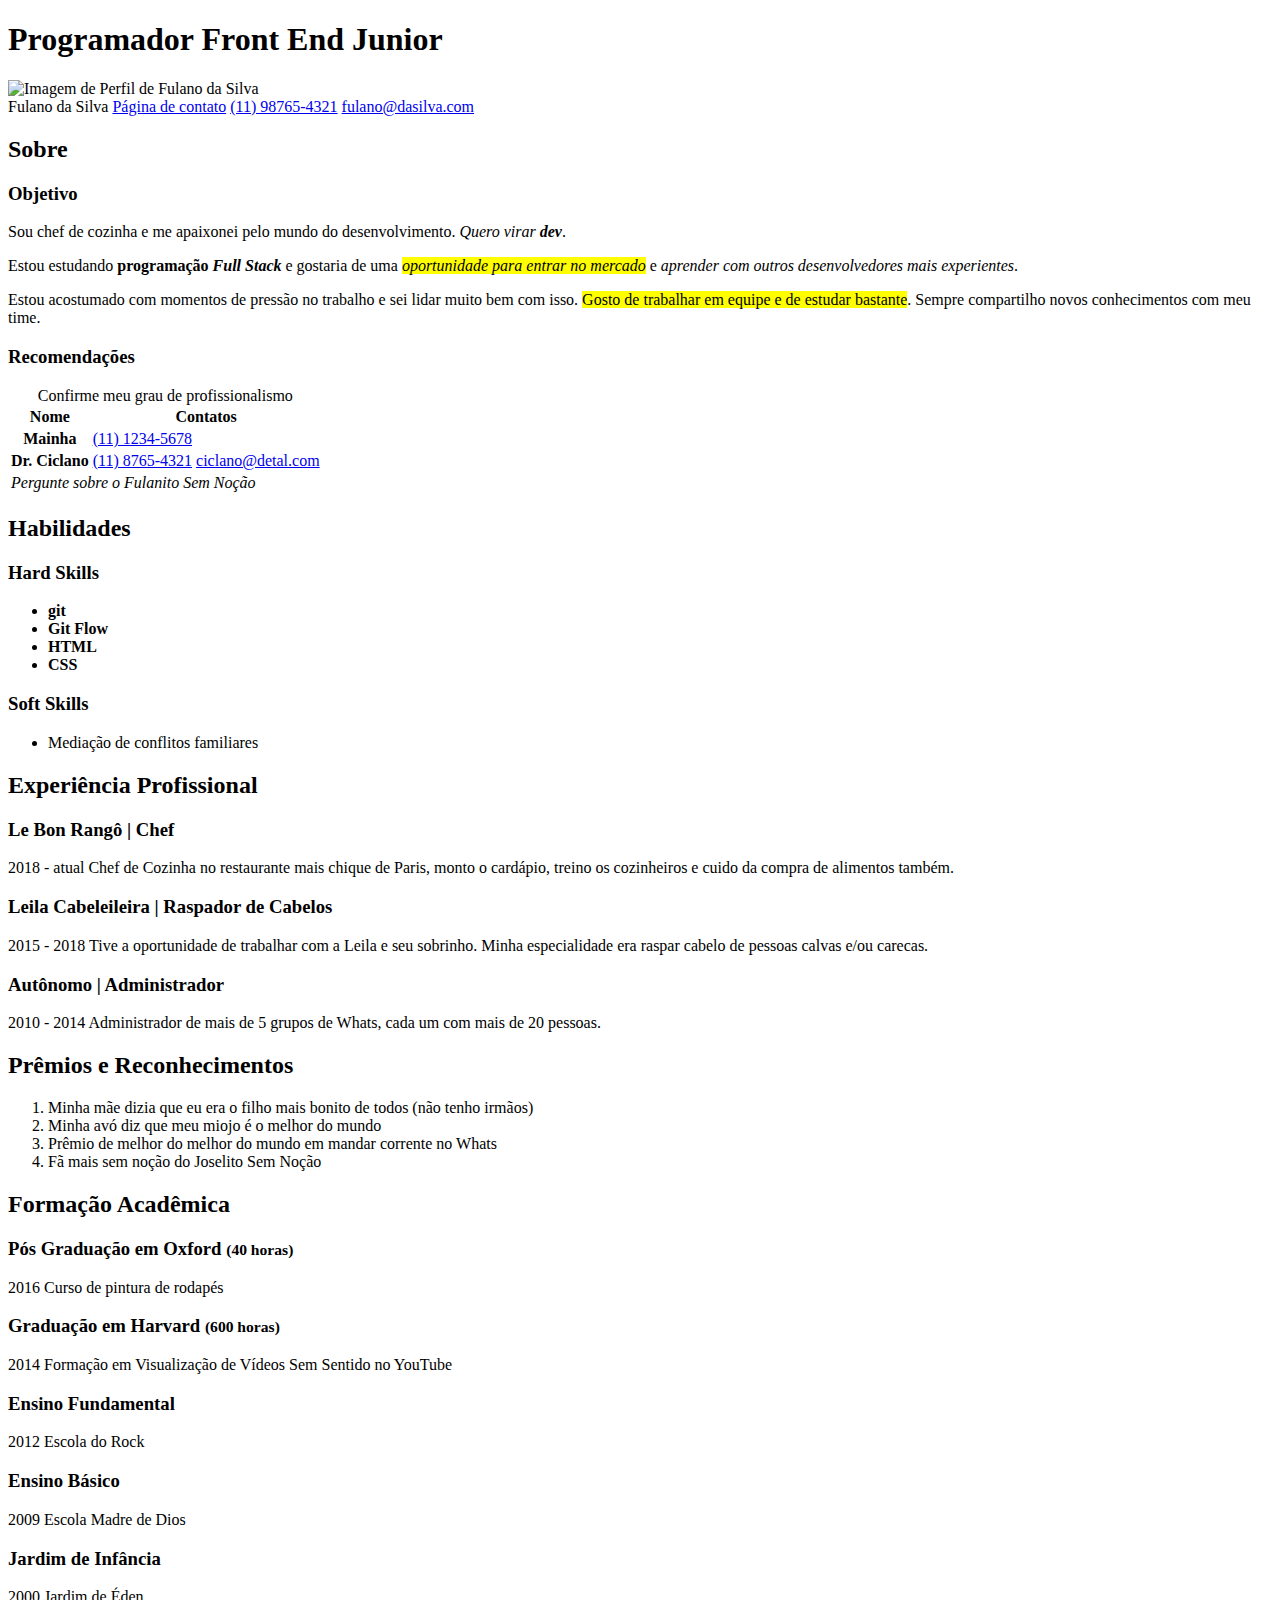
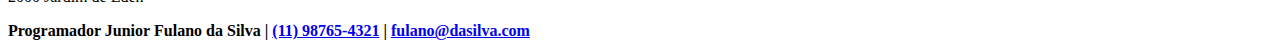
==== index.html @ 1957220d "Add files via upload" ====
<!DOCTYPE html>
<html lang="pt">

<head>
  <meta charset="UTF-8">
  <meta name="viewport" content="width=device-width, initial-scale=1.0">
  <title>Currículo</title>
  <link rel="preconnect" href="https://fonts.gstatic.com">
  <link href="https://fonts.googleapis.com/css2?family=Anton&family=Montserrat&display=swap" rel="stylesheet">
  <link rel="stylesheet" href="./assets/stylesheets/estilo.css">
</head>


<body>
  <header>
    <h1>Programador Front End Junior</h1>
    <img src="./assets/img/imagem-de-perfil.jpg" alt="Imagem de Perfil de Fulano da Silva" width="96" height="96">
    <div class="contato-header" id="contatoHeader">
      <span class="contato-name">Fulano da Silva</span>
      <a class="link-caontato" href="./contato.html">Página de contato</a>
      <a href="tel:+5511987654321" target="_blank" title="Ligar para Fulano" rel="external noopener noreferrer" referrerpolicy="noreferrer">(11) 98765-4321</a>
      <a href="mailto:fulano@dasilva.com?subject=Quero%20te%20contratar&cc=fulano2@mail.com&bcc=fulano3@mail.com&body=Quero%20te%20contratar%20Fulano" target="_blank" title="Enviar email para Fulano" rel="external noopener noreferrer" referrerpolicy="noreferrer">fulano@dasilva.com</a>
    </div>
  </header>

  <aside>
    <h2>Sobre</h2>
    <article id="objetivo">
      <h3>Objetivo</h3>
      <p>Sou chef de cozinha e me apaixonei pelo mundo do desenvolvimento. <em>Quero virar <strong>dev</strong></em>.</p>
      <p>Estou estudando <strong>programação <i>Full Stack</i></strong> e gostaria de uma <mark><em>oportunidade para entrar no mercado</em></mark> e <em>aprender com outros desenvolvedores mais experientes</em>.</p>
      <p>Estou acostumado com momentos de pressão no trabalho e sei lidar muito bem com isso. <mark>Gosto de trabalhar em equipe e de estudar bastante</mark>. Sempre compartilho novos conhecimentos com meu time.</p>
    </article>
    <article id="recomendacoes">
      <h3>Recomendações</h3>
      <table>
        <caption>Confirme meu grau de profissionalismo</caption>
        <thead>
          <th scope="col">Nome</th>
          <th scope="colgroup" colspan="2">Contatos</th>
        </thead>
        <tbody>
          <tr>
            <th scope="row">Mainha</th>
            <td colspan="2"><a class="contato-fone" href="tel:+551112345678" target="_blank" title="Ligar para Mainha" rel="external noopener noreferrer" referrerpolicy="noreferrer">(11) 1234-5678</a></td>
          </tr>
          <tr>
            <th scope="row">Dr. Ciclano</th>
            <td><a  class="contato-whats" href="tel:+551187654321" target="_blank" title="Ligar para Dr. Ciclano" rel="external noopener noreferrer" referrerpolicy="noreferrer">(11) 8765-4321</a></td>
            <td><a href="mailto:ciclano@detal.com" target="_blank" title="Enviar email para Dr. Ciclano" rel="external noopener noreferrer" referrerpolicy="noreferrer">ciclano@detal.com</a></td>
          </tr>
        </tbody>
        <tfoot>
          <tr>
            <td colspan="3"><i>Pergunte sobre o Fulanito Sem Noção</i></td>
          </tr>
        </tfoot>
      </table>
    </article>
  </aside>
  <main>
    <section id="habilidades">
      <h2>Habilidades</h2>
      <div class="habilidades-lista">
        <article id="hardSkills">
          <h3>Hard Skills</h3>
          <ul>
            <li><strong>git</strong></li>
            <li><strong>Git Flow</strong></li>
            <li><strong>HTML</strong></li>
            <li><strong>CSS</strong></li>
          </ul>
        </article>
        <article id="softSkills">
          <h3>Soft Skills</h3>
          <ul>
            <li>Mediação de conflitos familiares</li>
          </ul>
        </article>
      </div>
    </section>
    <section id="experienciaProfissional">
      <h2>Experiência Profissional</h2>
      <article class="profissao-item">
        <h3>Le Bon Rangô | Chef</h3>
        <p><span class="ano">2018 - atual</span> Chef de Cozinha no restaurante mais chique de Paris, monto o cardápio, treino os cozinheiros e cuido da compra de alimentos também.</p>
      </article>
      <article class="profissao-item">
        <h3>Leila Cabeleileira | Raspador de Cabelos</h3>
        <p><span class="ano">2015 - 2018</span> Tive a oportunidade de trabalhar com a Leila e seu sobrinho. Minha especialidade era raspar cabelo de pessoas calvas e/ou carecas.</p>
      </article>
      <article class="profissao-item">
        <h3>Autônomo | Administrador</h3>
        <p><span class="ano">2010 - 2014</span> Administrador de mais de 5 grupos de Whats, cada um com mais de 20 pessoas.</p>
      </article>
    </section>
    <section id="premiosReconhecimentos">
      <h2>Prêmios e Reconhecimentos</h2>
      <ol>
        <li>Minha mãe dizia que eu era o filho mais bonito de todos (não tenho irmãos)</li>
        <li>Minha avó diz que meu miojo é o melhor do mundo</li>
        <li>Prêmio de melhor do melhor do mundo em mandar corrente no Whats</li>
        <li>Fã mais sem noção do Joselito Sem Noção</li>
      </ol>
    </section>
    <section id="formacaoAcademica">
      <h2>Formação Acadêmica</h2>
      <article class="formacao-item">
        <h3>Pós Graduação em Oxford <small>(40 horas)</small></h3>
        <p><span class="ano">2016</span> Curso de pintura de rodapés</p>
      </article>
      <article class="formacao-item">
        <h3>Graduação em Harvard <small>(600 horas)</small></h3>
        <p><span class="ano">2014</span> Formação em Visualização de Vídeos Sem Sentido no YouTube</p>
      </article>
      <article class="formacao-item">
        <h3>Ensino Fundamental</h3>
        <p><span class="ano">2012</span> Escola do Rock</p>
      </article>
      <article class="formacao-item">
        <h3>Ensino Básico</h3>
        <p><span class="ano">2009</span> Escola Madre de Dios</p>
      </article>
      <article class="formacao-item">
        <h3>Jardim de Infância</h3>
        <p><span class="ano">2000</span> Jardim de Éden</p>
      </article>
    </section>
  </main>
  <footer>
    <b id="contatoFooter"><strong>Programador Junior</strong> Fulano da Silva | <a href="tel:+5511987654321" target="_blank" title="Ligar para Fulano" rel="external noopener noreferrer" referrerpolicy="noreferrer">(11) 98765-4321</a> | <a href="mailto:fulano@dasilva.com?subject=Quero%20te%20contratar&cc=fulano2@mail.com&bcc=fulano3@mail.com&body=Quero%20te%20contratar%20Fulano" target="_blank" title="Enviar email para Fulano" rel="external noopener noreferrer" referrerpolicy="noreferrer">fulano@dasilva.com</a></b>
  </footer>
</body>

</html>
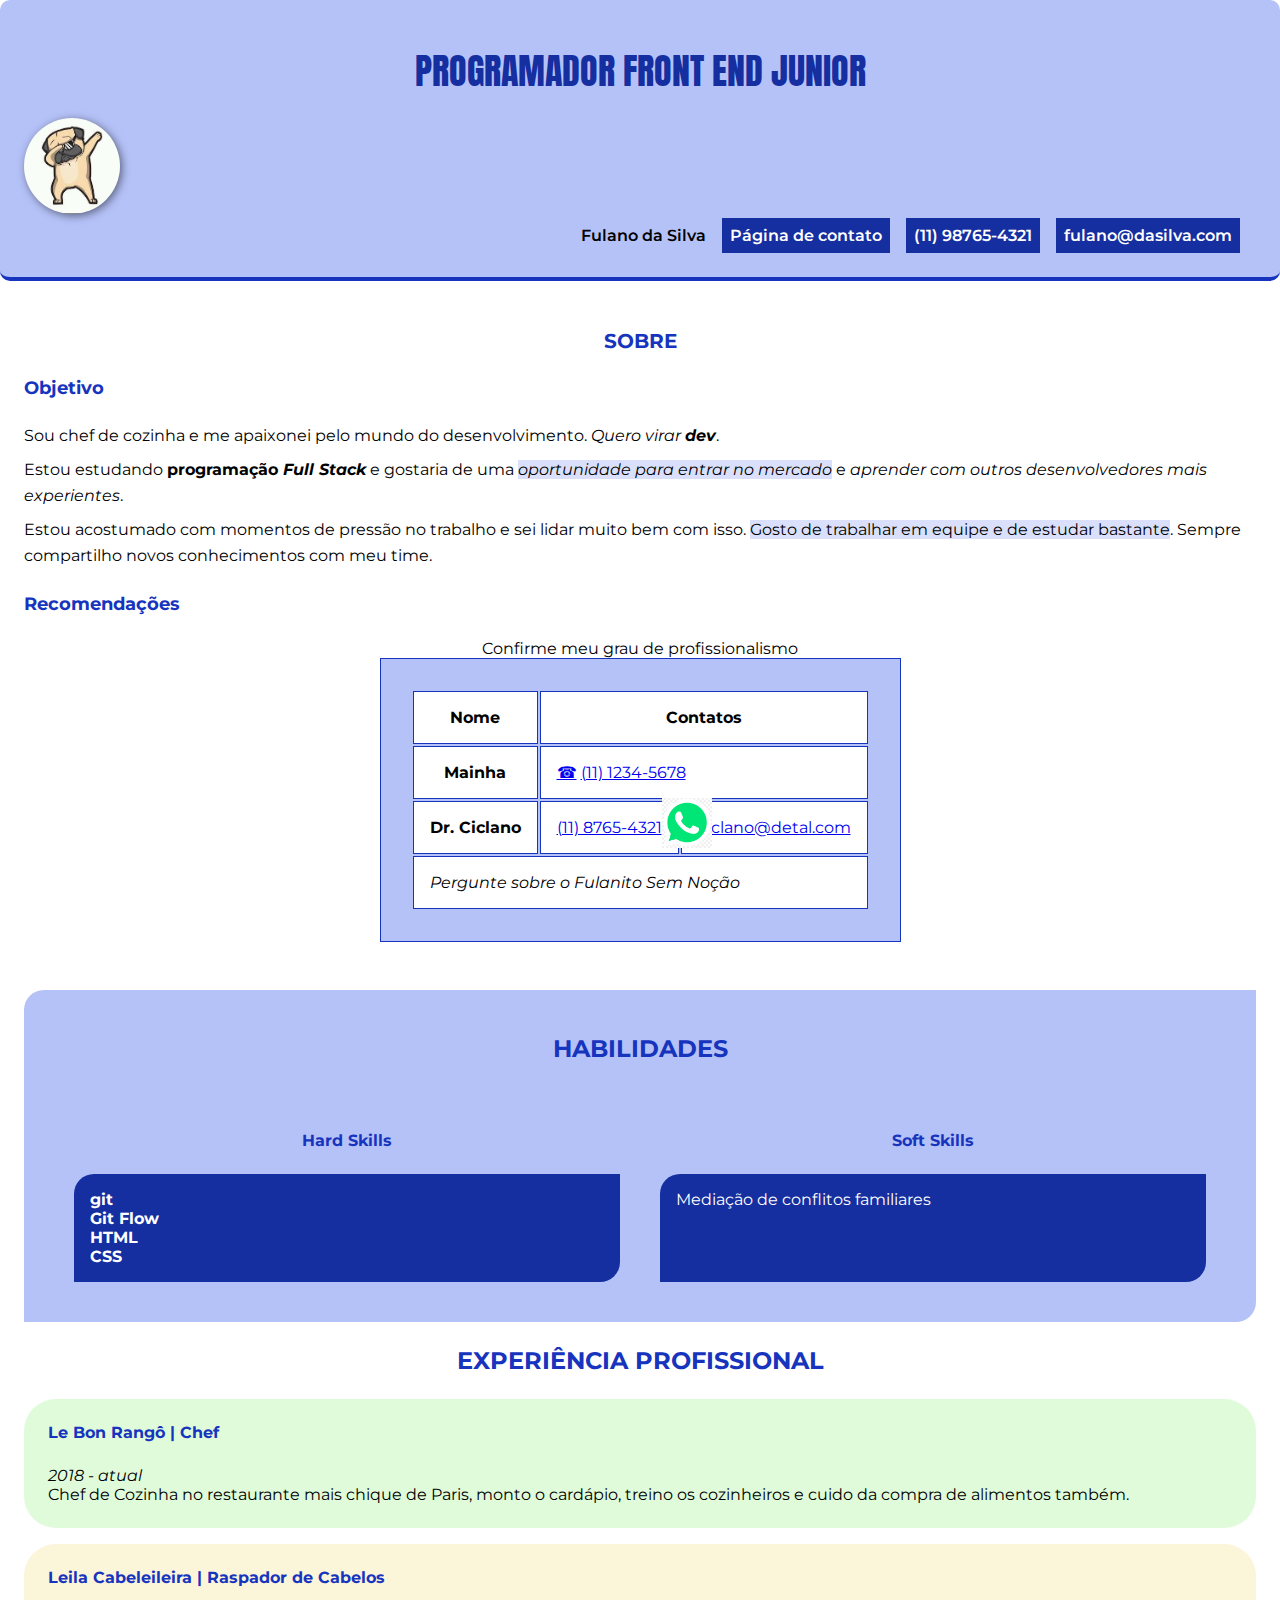
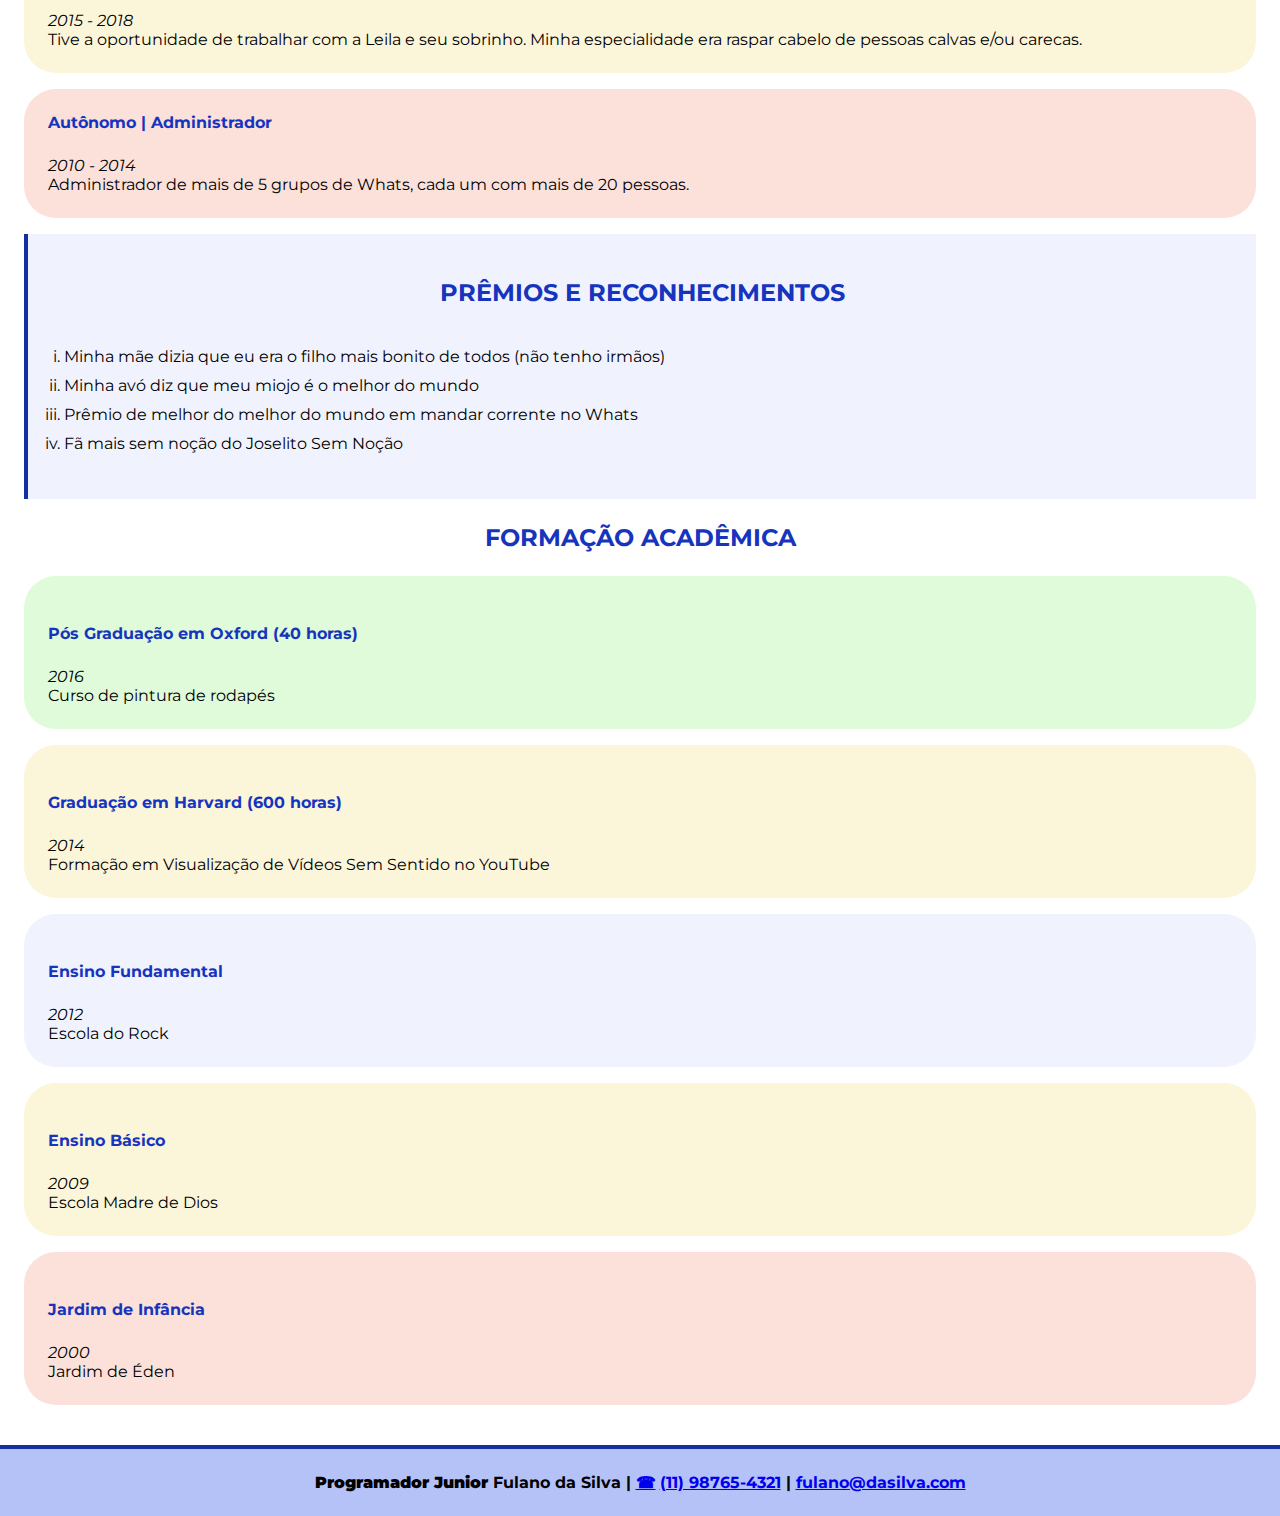
==== commit 7b24a8e3: "finalizando aula de css" ====
--- a/index.html
+++ b/index.html
@@ -14,11 +14,13 @@
 <body>
   <header>
     <h1>Programador Front End Junior</h1>
-    <img src="./assets/img/imagem-de-perfil.jpg" alt="Imagem de Perfil de Fulano da Silva" width="96" height="96">
+    <div>
+      <img src="./assets/img/imagem-de-perfil.jpg" alt="Imagem de Perfil de Fulano da Silva" width="96" height="96">
+    </div>
     <div class="contato-header" id="contatoHeader">
       <span class="contato-name">Fulano da Silva</span>
-      <a class="link-caontato" href="./contato.html">Página de contato</a>
-      <a href="tel:+5511987654321" target="_blank" title="Ligar para Fulano" rel="external noopener noreferrer" referrerpolicy="noreferrer">(11) 98765-4321</a>
+      <a class="link-contato" href="./contato.html">Página de contato</a>
+      <a class='contato-whats' href="tel:+5511987654321" target="_blank" title="Ligar para Fulano" rel="external noopener noreferrer" referrerpolicy="noreferrer">(11) 98765-4321</a>
       <a href="mailto:fulano@dasilva.com?subject=Quero%20te%20contratar&cc=fulano2@mail.com&bcc=fulano3@mail.com&body=Quero%20te%20contratar%20Fulano" target="_blank" title="Enviar email para Fulano" rel="external noopener noreferrer" referrerpolicy="noreferrer">fulano@dasilva.com</a>
     </div>
   </header>
@@ -59,6 +61,7 @@
     </article>
   </aside>
   <main>
+
     <section id="habilidades">
       <h2>Habilidades</h2>
       <div class="habilidades-lista">
@@ -79,6 +82,7 @@
         </article>
       </div>
     </section>
+
     <section id="experienciaProfissional">
       <h2>Experiência Profissional</h2>
       <article class="profissao-item">
@@ -94,6 +98,7 @@
         <p><span class="ano">2010 - 2014</span> Administrador de mais de 5 grupos de Whats, cada um com mais de 20 pessoas.</p>
       </article>
     </section>
+
     <section id="premiosReconhecimentos">
       <h2>Prêmios e Reconhecimentos</h2>
       <ol>
@@ -103,9 +108,10 @@
         <li>Fã mais sem noção do Joselito Sem Noção</li>
       </ol>
     </section>
+
     <section id="formacaoAcademica">
       <h2>Formação Acadêmica</h2>
-      <article class="formacao-item">
+      <article class="formacao-item" id=>
         <h3>Pós Graduação em Oxford <small>(40 horas)</small></h3>
         <p><span class="ano">2016</span> Curso de pintura de rodapés</p>
       </article>
@@ -127,8 +133,9 @@
       </article>
     </section>
   </main>
+
   <footer>
-    <b id="contatoFooter"><strong>Programador Junior</strong> Fulano da Silva | <a href="tel:+5511987654321" target="_blank" title="Ligar para Fulano" rel="external noopener noreferrer" referrerpolicy="noreferrer">(11) 98765-4321</a> | <a href="mailto:fulano@dasilva.com?subject=Quero%20te%20contratar&cc=fulano2@mail.com&bcc=fulano3@mail.com&body=Quero%20te%20contratar%20Fulano" target="_blank" title="Enviar email para Fulano" rel="external noopener noreferrer" referrerpolicy="noreferrer">fulano@dasilva.com</a></b>
+    <b id="contatoFooter"><strong>Programador Junior</strong> Fulano da Silva | <a class="footer-tel" href="tel:+5511987654321" target="_blank" title="Ligar para Fulano" rel="external noopener noreferrer" referrerpolicy="noreferrer">(11) 98765-4321</a> | <a href="mailto:fulano@dasilva.com?subject=Quero%20te%20contratar&cc=fulano2@mail.com&bcc=fulano3@mail.com&body=Quero%20te%20contratar%20Fulano" target="_blank" title="Enviar email para Fulano" rel="external noopener noreferrer" referrerpolicy="noreferrer">fulano@dasilva.com</a></b>
   </footer>
 </body>
 
--- a/assets/stylesheets/estilo.css
+++ b/assets/stylesheets/estilo.css
@@ -0,0 +1,252 @@
+* {
+  box-sizing: border-box;
+  font-family: 'Montserrat', sans-serif;
+  font-size: 16px;
+  margin: 0;
+  padding: 0;
+}
+
+header,
+aside,
+main,
+footer {
+  padding: 24px;
+}
+
+h2 {
+  text-transform: uppercase;
+  text-align: center;
+  font-size: 24px;
+}
+
+h2, h3 {
+  color: #1634bd;
+  font-weight: 700;
+  margin: 24px auto;
+}
+
+header {
+  background-color: #b5c2f8;
+  border-bottom: 4px solid #1634bd;
+  border-radius : 10px;
+}
+
+header h1 {
+  width: 100%;
+  text-align: center;
+  margin: 20px auto;
+  color: #152ea0;
+  font-size: 36px;
+  font-family: 'Anton', Arial, Helvetica, sans-serif;
+  font-weight: 300;
+  text-transform: uppercase;
+}
+
+header img {
+  animation: bordaCamaleao 4s infinite;
+  border-radius:50%;
+  transition: .5s ease-in-out;
+  filter: drop-shadow(2px 2px 4px rgba(0, 0, 0, 0.5));
+  margin: auto;
+}
+
+header img:hover {
+  transform: rotate(180deg);
+}
+
+header .contato-header {
+  font-family: 'Montserrat';
+  font-weight: 600;
+  width: 100%;
+  display: flex;
+  justify-content: flex-end;
+  align-items: center;
+}
+
+header span {
+  margin-right: 16px;
+}
+
+header a {
+  margin-right: 16px;
+  background-color: #152ea0;
+  color: #fff;
+  text-decoration: none;
+  padding: 8px;
+}
+
+
+aside h2 {
+  font-size: 20px;
+  text-align: center;
+}
+
+aside h3 {
+  font-size: 18px;
+  text-transform: capitalize;
+  text-align: left;
+}
+
+aside p {
+  font-size: 16px;
+  line-height: 26px;
+  margin: 8px auto;
+}
+
+aside p mark {
+  background-color: rgba(181, 194, 248, .5);
+}
+
+
+#recomendacoes table, thead, tbody, tfoot, tr, th, td  {
+  border: 1px solid #1634bd;
+}
+
+#recomendacoes table {
+  background-color: #b5c2f8;
+  margin: auto;
+  padding: 30px;
+}
+
+#recomendacoes tr, td, th {
+  background-color: #fff;
+  padding: 16px;
+}
+
+#recomendacoes .contato-fone::before {
+  content: '\0260E';
+  margin-right: 4px;
+}
+#recomendacoes .contato-whats {
+  position: relative;
+}
+
+#recomendacoes .contato-whats::after {
+  content: '';
+  background-image: url("/assets/img/icon-whats.png");
+  width: 50px;
+  height: 50px;
+  background-repeat: no-repeat;
+  background-size: 100%;
+  position: absolute;
+  right: -50px;
+  top: -20px;
+}
+
+#habilidades {
+  background-color:#b5c2f8 ;
+  border-radius: 20px 0 20px 0;
+  padding: 20px 30px;
+}
+
+.habilidades-lista {
+  display: flex;
+  width: 100%; 
+  justify-content: space-around;
+}
+
+
+.habilidades-lista article {
+  width: 50%;
+  padding: 20px;
+  display: flex;
+  flex-direction: column;
+}
+
+
+.habilidades-lista article ul{
+  border-radius: 20px 0 20px 0;
+  background-color: #152ea0;
+  list-style: none;
+  height: 100%;
+  padding: 16px;
+  color: #fff;
+}
+
+[class*="-item"] {
+  background-color: rgba(181, 194, 248, .2);
+  border-radius: 32px;
+  margin-bottom: 16px;
+  padding: 24px;
+}
+
+[class*="-item"]:nth-child(odd) {
+  background-color: rgba(248, 236, 181, .5);
+}
+
+[class*="-item"]:last-child {
+  background-color: rgba(248, 195, 181, 0.5);
+}
+
+[class*="-item"]:first-of-type {
+  background-color: rgba(191, 248, 181, 0.5);
+}
+
+#experienciaProfissional .profissao-item h3 {
+  margin-top: 0;
+}
+
+#experienciaProfissional .profissao-item p {
+  display: flex;
+  flex-direction: column;
+}
+
+#experienciaProfissional .profissao-item p span {
+  font-style: italic;
+}
+
+#premiosReconhecimentos {
+  background-color: rgba(181, 194, 248, .2);
+  padding: 20px;
+  border-left: 4px solid #152ea0;
+}
+
+#premiosReconhecimentos ol {
+  list-style-type: lower-roman;
+  padding: 16px;
+}
+
+#premiosReconhecimentos ol li{
+  margin-bottom: 10px;
+}
+
+
+
+#formacaoAcademica .formacao-item p {
+  display: flex;
+  flex-direction: column;
+}
+
+#formacaoAcademica .formacao-item p span {
+  font-style: italic;
+}
+
+
+footer {
+  background-color: #b5c2f8;
+  border-top: 4px solid #152ea0;
+  text-align: center;
+} 
+footer .footer-tel::before {
+  content: '\0260E';
+  margin-right: 4px;
+}
+
+
+@keyframes bordaCamaleao {
+  0% {
+    border: 5px solid #1634bd;
+  }
+  25% {
+    border: 5px solid #bd1616;
+  }
+  50% {
+    border: 5px solid #bd9616;
+  }
+  75% {
+    border: 5px solid #4bbd16;
+  }
+  100% {
+    border: 5px solid #1634bd;
+  }
+}